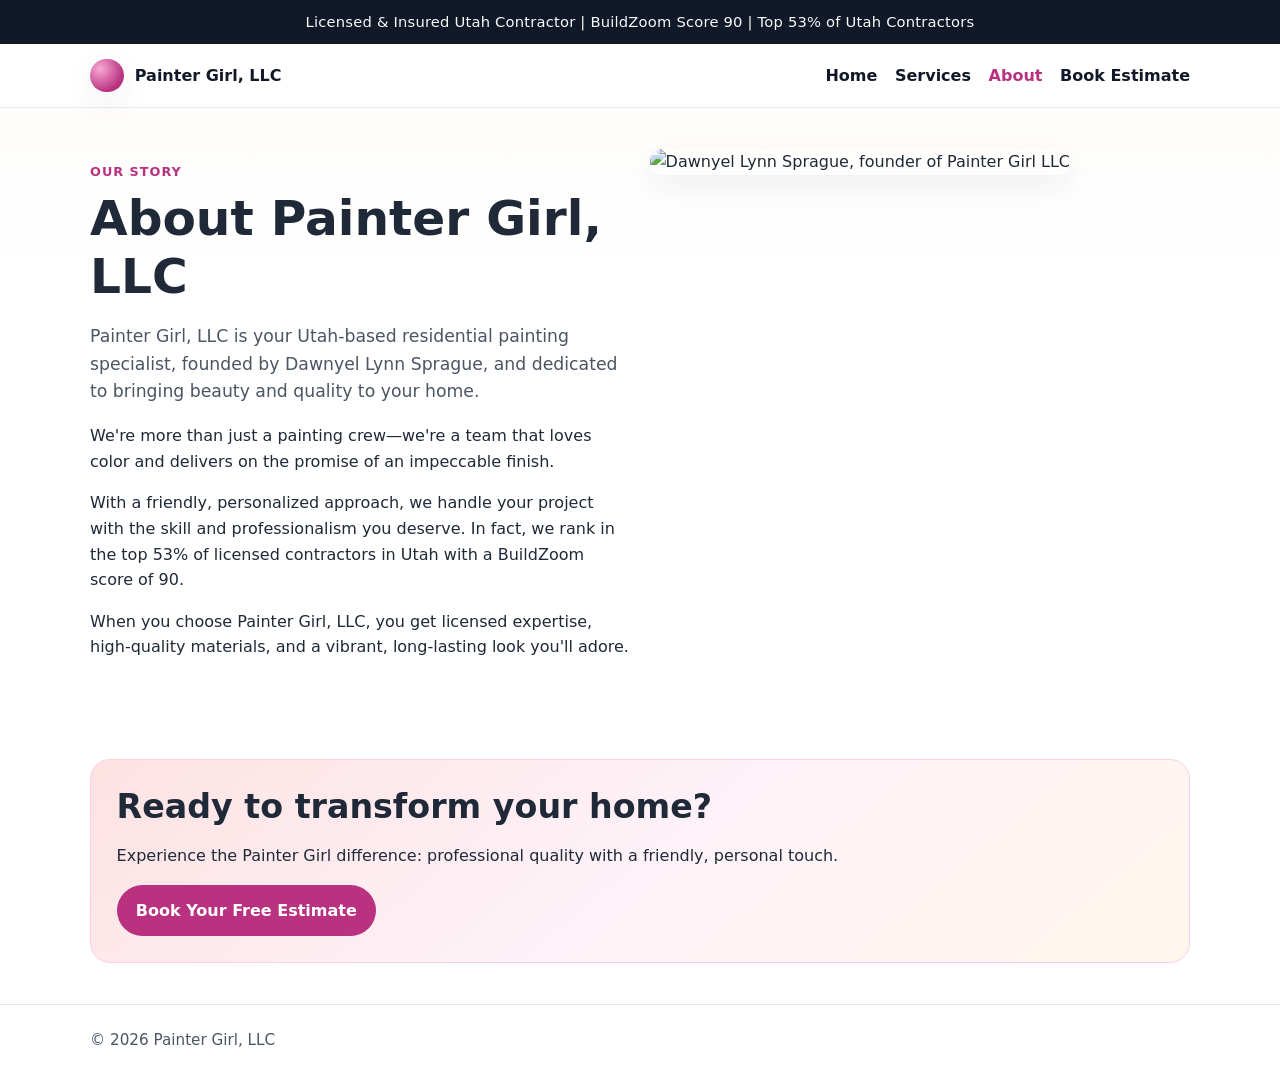
==== about.html @ 0deb2ecf "Complete website redesign and content addition" ====
<!doctype html>
<html lang="en">
<head>
  <meta charset="UTF-8" />
  <meta name="viewport" content="width=device-width, initial-scale=1.0" />
  <meta name="description" content="Learn more about Painter Girl, LLC, a licensed and insured Utah residential painting specialist founded by Dawnyel Lynn Sprague." />
  <title>About Us | Painter Girl, LLC</title>
  <link rel="stylesheet" href="styles.css" />
</head>
<body>
  <div class="trust-banner">Licensed &amp; Insured Utah Contractor | BuildZoom Score 90 | Top 53% of Utah Contractors</div>
  <header>
    <div class="container nav-wrap">
      <a class="brand" href="index.html"><span class="brand-badge"></span>Painter Girl, LLC</a>
      <nav aria-label="Primary Navigation">
        <ul>
          <li><a href="index.html">Home</a></li>
          <li><a href="services.html">Services</a></li>
          <li><a href="about.html" aria-current="page">About</a></li>
          <li><a href="contact.html">Book Estimate</a></li>
        </ul>
      </nav>
    </div>
  </header>

  <main>
    <section>
      <div class="container grid-2">
        <article>
          <p class="kicker">Our Story</p>
          <h1>About Painter Girl, LLC</h1>
          <p class="lead">Painter Girl, LLC is your Utah-based residential painting specialist, founded by Dawnyel Lynn Sprague, and dedicated to bringing beauty and quality to your home.</p>
          <p>We're more than just a painting crew—we're a team that loves color and delivers on the promise of an impeccable finish.</p>
          <p>With a friendly, personalized approach, we handle your project with the skill and professionalism you deserve. In fact, we rank in the top 53% of licensed contractors in Utah with a BuildZoom score of 90.</p>
          <p>When you choose Painter Girl, LLC, you get licensed expertise, high-quality materials, and a vibrant, long-lasting look you'll adore.</p>
        </article>
        <div>
            <!-- Placeholder for Dawnyel Lynn Sprague photo -->
            <img src="images/dawnyel.jpg" alt="Dawnyel Lynn Sprague, founder of Painter Girl LLC" style="width:100%; height:auto; border-radius:15px; box-shadow:var(--shadow);">
        </div>
      </div>
    </section>

    <section>
        <div class="container cta">
            <h2 style="margin-top:0">Ready to transform your home?</h2>
            <p>Experience the Painter Girl difference: professional quality with a friendly, personal touch.</p>
            <a class="btn" href="contact.html">Book Your Free Estimate</a>
        </div>
    </section>
  </main>

  <footer><div class="container">© <span id="y"></span> Painter Girl, LLC</div></footer>
  <script>document.getElementById('y').textContent = new Date().getFullYear();</script>
</body>
</html>
---- styles.css ----
:root {
  --bg: #fffdfb;
  --surface: #ffffff;
  --text: #1f2937;
  --muted: #4b5563;
  --brand: #b83280;
  --brand-dark: #8a1f60;
  --accent: #f59e0b;
  --line: #e5e7eb;
  --success: #065f46;
  --shadow: 0 10px 30px rgba(31, 41, 55, 0.08);
}

* { box-sizing: border-box; }
html, body { margin: 0; padding: 0; }
body {
  font-family: Inter, system-ui, -apple-system, Segoe UI, Roboto, Helvetica, Arial, sans-serif;
  color: var(--text);
  background: linear-gradient(180deg, #fffdfb 0%, #fff 300px);
  line-height: 1.6;
}

a { color: var(--brand); text-decoration: none; }
a:hover { text-decoration: underline; }

.container {
  width: min(1100px, 92vw);
  margin: 0 auto;
}

.trust-banner {
  background: #111827;
  color: #f9fafb;
  text-align: center;
  padding: 0.65rem 1rem;
  font-size: 0.92rem;
  letter-spacing: 0.2px;
}

header {
  background: rgba(255, 255, 255, 0.92);
  backdrop-filter: blur(6px);
  border-bottom: 1px solid var(--line);
  position: sticky;
  top: 0;
  z-index: 20;
}

.nav-wrap {
  display: flex;
  align-items: center;
  justify-content: space-between;
  gap: 1rem;
  padding: 0.9rem 0;
}

.brand {
  display: flex;
  align-items: center;
  gap: 0.7rem;
  font-weight: 800;
  color: #111827;
}

.brand-badge {
  width: 2.1rem;
  height: 2.1rem;
  border-radius: 50%;
  background: radial-gradient(circle at 30% 30%, #f9a8d4, #b83280 70%);
  box-shadow: var(--shadow);
}

nav ul {
  display: flex;
  list-style: none;
  margin: 0;
  padding: 0;
  gap: 1.1rem;
}

nav a { color: #111827; font-weight: 600; }
nav a[aria-current="page"] { color: var(--brand); }

.btn {
  display: inline-block;
  background: var(--brand);
  color: white;
  font-weight: 700;
  border-radius: 999px;
  padding: 0.8rem 1.2rem;
  transition: background 0.2s ease;
}

.btn:hover {
  background: var(--brand-dark);
  text-decoration: none;
}

.hero {
  padding: 4.2rem 0 3rem;
}

.hero-grid {
  display: grid;
  grid-template-columns: 1.2fr 1fr;
  gap: 2rem;
  align-items: center;
}

h1 {
  line-height: 1.2;
  font-size: clamp(2rem, 3.8vw, 3.2rem);
  margin: 0 0 0.8rem;
}

h2 {
  font-size: clamp(1.5rem, 2.6vw, 2.2rem);
  line-height: 1.25;
  margin: 0 0 0.8rem;
}

h3 { margin-bottom: 0.4rem; }

.lead {
  color: var(--muted);
  font-size: 1.08rem;
}

.card {
  background: var(--surface);
  border: 1px solid var(--line);
  border-radius: 18px;
  padding: 1.2rem;
  box-shadow: var(--shadow);
}

.grid-3 {
  display: grid;
  grid-template-columns: repeat(3, 1fr);
  gap: 1rem;
}

.grid-2 {
  display: grid;
  grid-template-columns: repeat(2, 1fr);
  gap: 1.2rem;
}

section { padding: 2.6rem 0; }

.kicker {
  color: var(--brand);
  font-weight: 800;
  text-transform: uppercase;
  letter-spacing: 1px;
  font-size: 0.8rem;
  margin-bottom: 0.4rem;
}

.list-clean {
  margin: 0.5rem 0 0;
  padding-left: 1.2rem;
}

.highlight {
  border-left: 4px solid var(--accent);
  padding-left: 0.9rem;
}

.cta {
  background: linear-gradient(140deg, #fee2e2 0%, #fdf2f8 50%, #fff7ed 100%);
  border: 1px solid #fbcfe8;
  border-radius: 20px;
  padding: 1.6rem;
}

.form-grid {
  display: grid;
  gap: 0.8rem;
}

input, textarea {
  width: 100%;
  padding: 0.8rem 0.85rem;
  border-radius: 10px;
  border: 1px solid #d1d5db;
  font: inherit;
}

textarea { min-height: 130px; resize: vertical; }

footer {
  border-top: 1px solid var(--line);
  padding: 1.4rem 0 2.2rem;
  color: var(--muted);
  font-size: 0.95rem;
}

@media (max-width: 900px) {
  .hero-grid, .grid-3, .grid-2 { grid-template-columns: 1fr; }
  nav ul { flex-wrap: wrap; justify-content: flex-end; }
}
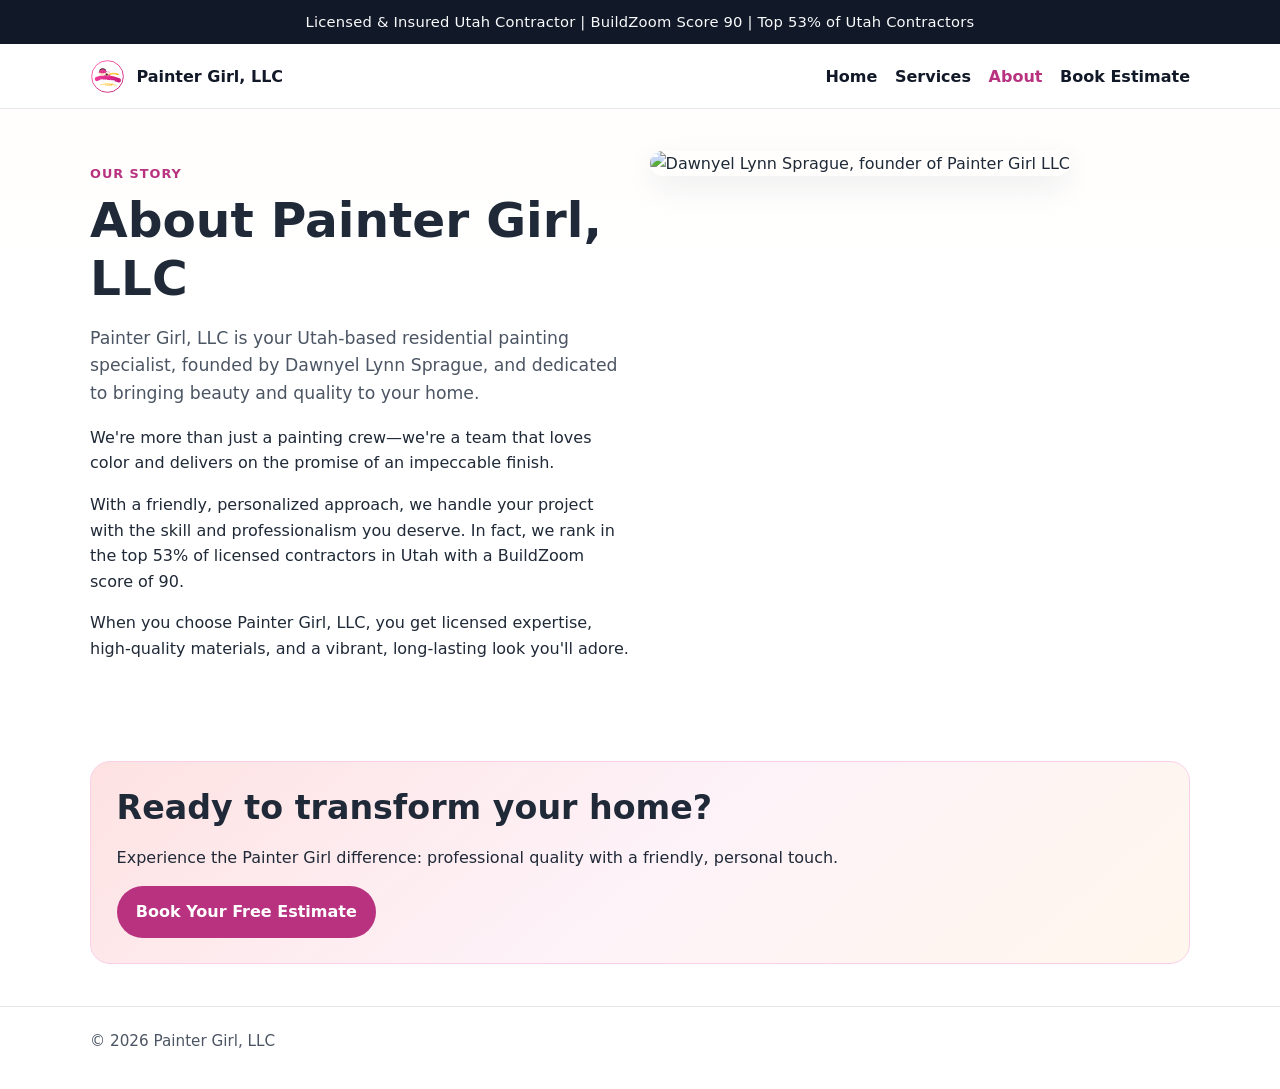
==== commit 7ed2561a: "Add new branding logos and painter-themed SVG icon set" ====
--- a/about.html
+++ b/about.html
@@ -11,7 +11,7 @@
   <div class="trust-banner">Licensed &amp; Insured Utah Contractor | BuildZoom Score 90 | Top 53% of Utah Contractors</div>
   <header>
     <div class="container nav-wrap">
-      <a class="brand" href="index.html"><span class="brand-badge"></span>Painter Girl, LLC</a>
+      <a class="brand" href="index.html"><img class="brand-logo" src="images/branding/painter-girl-logo-round.svg" alt="Painter Girl logo" />Painter Girl, LLC</a>
       <nav aria-label="Primary Navigation">
         <ul>
           <li><a href="index.html">Home</a></li>
--- a/styles.css
+++ b/styles.css
@@ -70,6 +70,51 @@
   box-shadow: var(--shadow);
 }
 
+.brand-logo {
+  width: 2.2rem;
+  height: 2.2rem;
+  flex: 0 0 auto;
+}
+
+.hero-art {
+  width: 100%;
+  height: auto;
+  border-radius: 15px;
+  box-shadow: var(--shadow);
+  background: #fff;
+}
+
+.logo-grid {
+  display: grid;
+  grid-template-columns: repeat(2, minmax(0, 1fr));
+  gap: 1rem;
+}
+
+.logo-preview {
+  width: 100%;
+  height: auto;
+  display: block;
+}
+
+.icon-grid {
+  display: grid;
+  grid-template-columns: repeat(3, minmax(0, 1fr));
+  gap: 1rem;
+}
+
+.icon-card {
+  display: flex;
+  flex-direction: column;
+  align-items: center;
+  gap: 0.6rem;
+  text-align: center;
+}
+
+.service-icon {
+  width: 64px;
+  height: 64px;
+}
+
 nav ul {
   display: flex;
   list-style: none;
@@ -197,6 +242,6 @@
 }
 
 @media (max-width: 900px) {
-  .hero-grid, .grid-3, .grid-2 { grid-template-columns: 1fr; }
+  .hero-grid, .grid-3, .grid-2, .logo-grid, .icon-grid { grid-template-columns: 1fr; }
   nav ul { flex-wrap: wrap; justify-content: flex-end; }
 }
